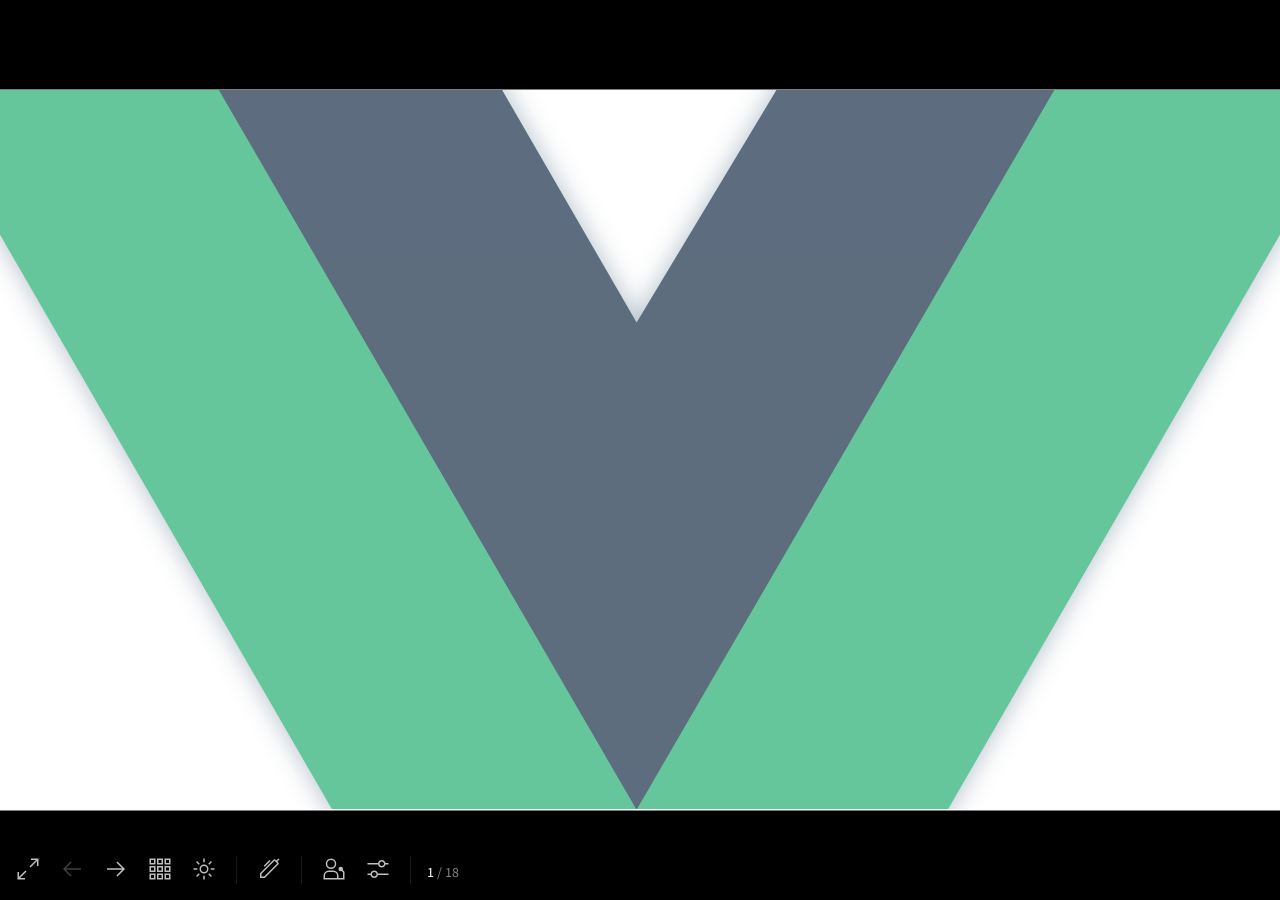
==== index.html @ e46b7c50 "add präsentation" ====
<!DOCTYPE html>
<html lang="en">
<head>
  <meta charset="UTF-8">
  <meta name="viewport" content="width=device-width, initial-scale=1.0">
  <meta name="slidev:version" content="0.49.29">
<link rel="icon" href="https://cdn.jsdelivr.net/gh/slidevjs/slidev/assets/favicon.png">
<title>Slidev</title>
<link rel="icon" type="image/png" href="/favicon.png">
  <link rel="preconnect" href="https://fonts.googleapis.com">
  <link rel="preconnect" href="https://fonts.gstatic.com" crossorigin>
  <link
    href="https://fonts.googleapis.com/css2?family=Source+Sans+Pro:ital,wght@0,200;0,400;0,600;1,400;1,600&display=swap"
    rel="stylesheet">
<link rel="stylesheet" href="https://fonts.googleapis.com/css2?family=Source+Sans+Pro:wght@200;400;600&family=IBM+Plex+Serif:wght@200;400;600&family=IBM+Plex+Mono:wght@200;400;600&display=swap" type="text/css">
  <script type="module" crossorigin src="/assets/index-B4G7HDnw.js"></script>
  <link rel="modulepreload" crossorigin href="/assets/modules/vue-hAQxPKLI.js">
  <link rel="modulepreload" crossorigin href="/assets/modules/shiki-iM7f4_U5.js">
  <link rel="stylesheet" crossorigin href="/assets/modules/shiki-BPvBenZD.css">
  <link rel="stylesheet" crossorigin href="/assets/index-BxXjXVzx.css">
</head>
<body>
  <div id="app"></div>
  <div id="mermaid-rendering-container"></div>
  

</body>
</html>
---- assets/modules/shiki-BPvBenZD.css ----
.resize-observer[data-v-b329ee4c]{position:absolute;top:0;left:0;z-index:-1;width:100%;height:100%;border:none;background-color:transparent;pointer-events:none;display:block;overflow:hidden;opacity:0}.resize-observer[data-v-b329ee4c] object{display:block;position:absolute;top:0;left:0;height:100%;width:100%;overflow:hidden;pointer-events:none;z-index:-1}.v-popper__popper{z-index:10000;top:0;left:0;outline:none}.v-popper__popper.v-popper__popper--hidden{visibility:hidden;opacity:0;transition:opacity .15s,visibility .15s;pointer-events:none}.v-popper__popper.v-popper__popper--shown{visibility:visible;opacity:1;transition:opacity .15s}.v-popper__popper.v-popper__popper--skip-transition,.v-popper__popper.v-popper__popper--skip-transition>.v-popper__wrapper{transition:none!important}.v-popper__backdrop{position:absolute;top:0;left:0;width:100%;height:100%;display:none}.v-popper__inner{position:relative;box-sizing:border-box;overflow-y:auto}.v-popper__inner>div{position:relative;z-index:1;max-width:inherit;max-height:inherit}.v-popper__arrow-container{position:absolute;width:10px;height:10px}.v-popper__popper--arrow-overflow .v-popper__arrow-container,.v-popper__popper--no-positioning .v-popper__arrow-container{display:none}.v-popper__arrow-inner,.v-popper__arrow-outer{border-style:solid;position:absolute;top:0;left:0;width:0;height:0}.v-popper__arrow-inner{visibility:hidden;border-width:7px}.v-popper__arrow-outer{border-width:6px}.v-popper__popper[data-popper-placement^=top] .v-popper__arrow-inner,.v-popper__popper[data-popper-placement^=bottom] .v-popper__arrow-inner{left:-2px}.v-popper__popper[data-popper-placement^=top] .v-popper__arrow-outer,.v-popper__popper[data-popper-placement^=bottom] .v-popper__arrow-outer{left:-1px}.v-popper__popper[data-popper-placement^=top] .v-popper__arrow-inner,.v-popper__popper[data-popper-placement^=top] .v-popper__arrow-outer{border-bottom-width:0;border-left-color:transparent!important;border-right-color:transparent!important;border-bottom-color:transparent!important}.v-popper__popper[data-popper-placement^=top] .v-popper__arrow-inner{top:-2px}.v-popper__popper[data-popper-placement^=bottom] .v-popper__arrow-container{top:0}.v-popper__popper[data-popper-placement^=bottom] .v-popper__arrow-inner,.v-popper__popper[data-popper-placement^=bottom] .v-popper__arrow-outer{border-top-width:0;border-left-color:transparent!important;border-right-color:transparent!important;border-top-color:transparent!important}.v-popper__popper[data-popper-placement^=bottom] .v-popper__arrow-inner{top:-4px}.v-popper__popper[data-popper-placement^=bottom] .v-popper__arrow-outer{top:-6px}.v-popper__popper[data-popper-placement^=left] .v-popper__arrow-inner,.v-popper__popper[data-popper-placement^=right] .v-popper__arrow-inner{top:-2px}.v-popper__popper[data-popper-placement^=left] .v-popper__arrow-outer,.v-popper__popper[data-popper-placement^=right] .v-popper__arrow-outer{top:-1px}.v-popper__popper[data-popper-placement^=right] .v-popper__arrow-inner,.v-popper__popper[data-popper-placement^=right] .v-popper__arrow-outer{border-left-width:0;border-left-color:transparent!important;border-top-color:transparent!important;border-bottom-color:transparent!important}.v-popper__popper[data-popper-placement^=right] .v-popper__arrow-inner{left:-4px}.v-popper__popper[data-popper-placement^=right] .v-popper__arrow-outer{left:-6px}.v-popper__popper[data-popper-placement^=left] .v-popper__arrow-container{right:-10px}.v-popper__popper[data-popper-placement^=left] .v-popper__arrow-inner,.v-popper__popper[data-popper-placement^=left] .v-popper__arrow-outer{border-right-width:0;border-top-color:transparent!important;border-right-color:transparent!important;border-bottom-color:transparent!important}.v-popper__popper[data-popper-placement^=left] .v-popper__arrow-inner{left:-2px}.v-popper--theme-tooltip .v-popper__inner{background:#000c;color:#fff;border-radius:6px;padding:7px 12px 6px}.v-popper--theme-tooltip .v-popper__arrow-outer{border-color:#000c}.v-popper--theme-dropdown .v-popper__inner{background:#fff;color:#000;border-radius:6px;border:1px solid #ddd;box-shadow:0 6px 30px #0000001a}.v-popper--theme-dropdown .v-popper__arrow-inner{visibility:visible;border-color:#fff}.v-popper--theme-dropdown .v-popper__arrow-outer{border-color:#ddd}:root{--twoslash-border-color: #8888;--twoslash-underline-color: currentColor;--twoslash-highlighted-border: #c37d0d50;--twoslash-highlighted-bg: #c37d0d20;--twoslash-popup-bg: #f8f8f8;--twoslash-popup-color: inherit;--twoslash-popup-shadow: rgba(0, 0, 0, .08) 0px 1px 4px;--twoslash-docs-color: #888;--twoslash-docs-font: sans-serif;--twoslash-code-font: inherit;--twoslash-code-font-size: 1em;--twoslash-matched-color: inherit;--twoslash-unmatched-color: #888;--twoslash-cursor-color: #8888;--twoslash-error-color: #d45656;--twoslash-error-bg: #d4565620;--twoslash-warn-color: #c37d0d;--twoslash-warn-bg: #c37d0d20;--twoslash-tag-color: #3772cf;--twoslash-tag-bg: #3772cf20;--twoslash-tag-warn-color: var(--twoslash-warn-color);--twoslash-tag-warn-bg: var(--twoslash-warn-bg);--twoslash-tag-annotate-color: #1ba673;--twoslash-tag-annotate-bg: #1ba67320}@media (prefers-reduced-motion: reduce){.twoslash *{transition:none!important}}.twoslash:hover .twoslash-hover{border-color:var(--twoslash-underline-color)}.twoslash .twoslash-hover{border-bottom:1px dotted transparent;transition-timing-function:ease;transition:border-color .3s;position:relative}.twoslash .twoslash-popup-container{position:absolute;opacity:0;display:inline-flex;flex-direction:column;transform:translateY(1.1em);background:var(--twoslash-popup-bg);color:var(--twoslash-popup-color);border:1px solid var(--twoslash-border-color);transition:opacity .3s;border-radius:4px;pointer-events:none;z-index:10;-webkit-user-select:none;user-select:none;text-align:left;box-shadow:var(--twoslash-popup-shadow)}.twoslash .twoslash-query-presisted .twoslash-popup-container{z-index:9;transform:translateY(1.5em)}.twoslash .twoslash-hover:hover .twoslash-popup-container,.twoslash .twoslash-error-hover:hover .twoslash-popup-container,.twoslash .twoslash-query-presisted .twoslash-popup-container,.twoslash .twoslash-query-line .twoslash-popup-container{opacity:1;pointer-events:auto}.twoslash .twoslash-popup-container:hover{-webkit-user-select:auto;user-select:auto}.twoslash .twoslash-popup-arrow{position:absolute;top:-4px;left:1em;border-top:1px solid var(--twoslash-border-color);border-right:1px solid var(--twoslash-border-color);background:var(--twoslash-popup-bg);transform:rotate(-45deg);width:6px;height:6px;pointer-events:none}.twoslash .twoslash-popup-code,.twoslash .twoslash-popup-error,.twoslash .twoslash-popup-docs{padding:6px 8px!important}.twoslash .twoslash-popup-code{font-family:var(--twoslash-code-font);font-size:var(--twoslash-code-font-size)}.twoslash .twoslash-popup-docs{color:var(--twoslash-docs-color);font-family:var(--twoslash-docs-font);font-size:.8em;border-top:1px solid var(--twoslash-border-color)}.twoslash .twoslash-popup-error{color:var(--twoslash-error-color);background-color:var(--twoslash-error-bg);font-family:var(--twoslash-docs-font);font-size:.8em}.twoslash .twoslash-popup-docs-tags{display:flex;flex-direction:column;font-family:var(--twoslash-docs-font)}.twoslash .twoslash-popup-docs-tags,.twoslash .twoslash-popup-docs-tag-name{margin-right:.5em}.twoslash .twoslash-popup-docs-tag-name{font-family:var(--twoslash-code-font)}.twoslash .twoslash-query-line .twoslash-popup-container{position:relative;margin-bottom:1.4em;transform:translateY(.6em)}.twoslash .twoslash-error-line{position:relative;background-color:var(--twoslash-error-bg);border-left:3px solid var(--twoslash-error-color);color:var(--twoslash-error-color);padding:6px 12px;margin:.2em 0;min-width:100%;width:max-content}.twoslash .twoslash-error-line.twoslash-error-level-warning{background-color:var(--twoslash-warn-bg);border-left:3px solid var(--twoslash-warn-color);color:var(--twoslash-warn-color)}.twoslash .twoslash-error{background:url("data:image/svg+xml,%3Csvg%20xmlns%3D'http%3A%2F%2Fwww.w3.org%2F2000%2Fsvg'%20viewBox%3D'0%200%206%203'%20enable-background%3D'new%200%200%206%203'%20height%3D'3'%20width%3D'6'%3E%3Cg%20fill%3D'%23c94824'%3E%3Cpolygon%20points%3D'5.5%2C0%202.5%2C3%201.1%2C3%204.1%2C0'%2F%3E%3Cpolygon%20points%3D'4%2C0%206%2C2%206%2C0.6%205.4%2C0'%2F%3E%3Cpolygon%20points%3D'0%2C2%201%2C3%202.4%2C3%200%2C0.6'%2F%3E%3C%2Fg%3E%3C%2Fsvg%3E") repeat-x bottom left;padding-bottom:2px}.twoslash .twoslash-error.twoslash-error-level-warning{background:url("data:image/svg+xml,%3Csvg%20xmlns%3D'http%3A%2F%2Fwww.w3.org%2F2000%2Fsvg'%20viewBox%3D'0%200%206%203'%20enable-background%3D'new%200%200%206%203'%20height%3D'3'%20width%3D'6'%3E%3Cg%20fill%3D'%23c37d0d'%3E%3Cpolygon%20points%3D'5.5%2C0%202.5%2C3%201.1%2C3%204.1%2C0'%2F%3E%3Cpolygon%20points%3D'4%2C0%206%2C2%206%2C0.6%205.4%2C0'%2F%3E%3Cpolygon%20points%3D'0%2C2%201%2C3%202.4%2C3%200%2C0.6'%2F%3E%3C%2Fg%3E%3C%2Fsvg%3E") repeat-x bottom left;padding-bottom:2px}.twoslash .twoslash-completion-cursor{position:relative}.twoslash .twoslash-completion-cursor .twoslash-completion-list{-webkit-user-select:none;user-select:none;position:absolute;top:0;left:0;transform:translateY(1.2em);margin:3px 0 0 -1px;display:inline-block;z-index:8;box-shadow:var(--twoslash-popup-shadow);background:var(--twoslash-popup-bg);border:1px solid var(--twoslash-border-color)}.twoslash-completion-list{width:240px;font-size:.8rem;padding:4px;display:flex;flex-direction:column;gap:4px}.twoslash-completion-list:hover{-webkit-user-select:auto;user-select:auto}.twoslash-completion-list:before{background-color:var(--twoslash-cursor-color);width:2px;position:absolute;top:-1.6em;height:1.4em;left:-1px;content:" "}.twoslash-completion-list li{overflow:hidden;display:flex;align-items:center;gap:.25em;line-height:1em}.twoslash-completion-list li span.twoslash-completions-unmatched{color:var(--twoslash-unmatched-color)}.twoslash-completion-list .deprecated{text-decoration:line-through;opacity:.5}.twoslash-completion-list li span.twoslash-completions-matched{color:var(--twoslash-matched-color)}.twoslash-highlighted{background-color:var(--twoslash-highlighted-bg);border:1px solid var(--twoslash-highlighted-border);padding:1px 2px;margin:-1px -3px;border-radius:4px}.twoslash-completion-list .twoslash-completions-icon{color:var(--twoslash-unmatched-color);width:1em;flex:none}.twoslash .twoslash-tag-line{position:relative;background-color:var(--twoslash-tag-bg);border-left:3px solid var(--twoslash-tag-color);color:var(--twoslash-tag-color);padding:6px 10px;margin:.2em 0;display:flex;align-items:center;gap:.3em;min-width:100%;width:max-content}.twoslash .twoslash-tag-line .twoslash-tag-icon{width:1.1em;color:inherit}.twoslash .twoslash-tag-line.twoslash-tag-error-line{background-color:var(--twoslash-error-bg);border-left:3px solid var(--twoslash-error-color);color:var(--twoslash-error-color)}.twoslash .twoslash-tag-line.twoslash-tag-warn-line{background-color:var(--twoslash-tag-warn-bg);border-left:3px solid var(--twoslash-tag-warn-color);color:var(--twoslash-tag-warn-color)}.twoslash .twoslash-tag-line.twoslash-tag-annotate-line{background-color:var(--twoslash-tag-annotate-bg);border-left:3px solid var(--twoslash-tag-annotate-color);color:var(--twoslash-tag-annotate-color)}:root{--twoslash-popup-bg: var(--vp-c-bg, inherit);--twoslash-popup-color: var(--vp-c-text-1);--twoslash-docs-color: var(--vp-c-text-1);--twoslash-docs-font: var(--vp-font-family-base);--twoslash-code-font: var(--vp-font-family-mono);--twoslash-code-size: var(--vp-code-font-size);--twoslash-underline-color: #8888;--twoslash-border-color: var(--vp-c-border);--twoslash-cursor-color: var(--vp-c-brand);--twoslash-matched-color: var(--vp-c-brand);--twoslash-unmatched-color: var(--vp-c-text-2)}.v-popper--theme-twoslash{z-index:calc(var(--vp-z-index-local-nav) - 1)}.v-popper--theme-twoslash .v-popper__inner{background:var(--twoslash-popup-bg);color:var(--twoslash-popup-color);border-color:var(--twoslash-border-color)}.v-popper--theme-twoslash .v-popper__arrow-outer{border-color:var(--twoslash-border-color)}.v-popper--theme-twoslash .v-popper__arrow-inner{border-color:var(--twoslash-popup-bg)}.twoslash-popup-container{transform:translateY(1.5em)}.twoslash-query-presisted .twoslash-popup-container{transform:translateY(1.8em)}.twoslash .v-popper{display:inline-block}.twoslash-completion-list .twoslash-completions-icon{color:var(--twoslash-unmatched-color)!important}.twoslash-floating .twoslash-popup-code{max-width:600px;display:block;width:fit-content;min-width:100%;padding:6px 12px;line-height:var(--vp-code-line-height);font-size:var(--twoslash-code-size);transition:color .5s;white-space:pre-wrap}.twoslash-floating .twoslash-popup-docs,.twoslash-floating .twoslash-popup-error{padding:12px!important;font-family:var(--twoslash-docs-font);font-size:.9em;max-height:500px;max-width:700px;overflow-y:auto;overflow-x:hidden;text-wrap:balance}.twoslash-floating .twoslash-popup-docs p:first-child,.twoslash-floating .twoslash-popup-error p:first-child{margin-top:0}.twoslash-floating .twoslash-popup-docs p:last-child,.twoslash-floating .twoslash-popup-error p:last-child{margin-bottom:0}.twoslash-floating .twoslash-popup-docs{border-top:1px solid var(--twoslash-border-color);color:var(--twoslash-docs-color)}.twoslash-floating .twoslash-popup-error{color:var(--twoslash-error-color)}.twoslash-floating .twoslash-popup-error.twoslash-error-level-warning{color:var(--twoslash-warn-color)}.twoslash-floating .twoslash-popup-docs p,.twoslash-floating .twoslash-popup-error p{margin:6px 0;text-wrap:balance}.twoslash-floating .twoslash-popup-docs pre .twoslash-floating .twoslash-popup-error pre{background-color:var(--vp-code-block-bg);border-radius:8px;padding:12px;margin:6px -2px;overflow-x:auto}.twoslash-floating .twoslash-popup-docs-tags{display:flex;flex-direction:column;padding:8px 12px!important}.twoslash-floating .twoslash-popup-docs-tags .twoslash-popup-docs-tag-name{font-family:var(--twoslash-code-font);color:var(--twoslash-unmatched-color);margin-right:.5em}.twoslash-completion-cursor{height:1.2em;width:2px;margin-bottom:-.2em;background:var(--twoslash-cursor-color);display:inline-block;-webkit-user-select:none;user-select:none}.twoslash-floating.twoslash-completion .v-popper__arrow-container{display:none}.twoslash-floating.twoslash-completion .twoslash-completion-list{padding:6px;font-family:var(--twoslash-code-font);font-size:var(--twoslash-code-size)!important}.twoslash-floating.twoslash-completion .twoslash-completion-list li{padding:3px 0}
---- assets/index-BxXjXVzx.css ----
*,:before,:after{box-sizing:border-box;border-width:0;border-style:solid;border-color:var(--un-default-border-color, #e5e7eb)}:before,:after{--un-content: ""}html,:host{line-height:1.5;-webkit-text-size-adjust:100%;-moz-tab-size:4;tab-size:4;font-family:ui-sans-serif,system-ui,sans-serif,"Apple Color Emoji","Segoe UI Emoji",Segoe UI Symbol,"Noto Color Emoji";font-feature-settings:normal;font-variation-settings:normal;-webkit-tap-highlight-color:transparent}body{margin:0;line-height:inherit}hr{height:0;color:inherit;border-top-width:1px}abbr:where([title]){text-decoration:underline dotted}h1,h2,h3,h4,h5,h6{font-size:inherit;font-weight:inherit}a{color:inherit;text-decoration:inherit}b,strong{font-weight:bolder}code,kbd,samp,pre{font-family:ui-monospace,SFMono-Regular,Menlo,Monaco,Consolas,Liberation Mono,Courier New,monospace;font-feature-settings:normal;font-variation-settings:normal;font-size:1em}small{font-size:80%}sub,sup{font-size:75%;line-height:0;position:relative;vertical-align:baseline}sub{bottom:-.25em}sup{top:-.5em}table{text-indent:0;border-color:inherit;border-collapse:collapse}button,input,optgroup,select,textarea{font-family:inherit;font-feature-settings:inherit;font-variation-settings:inherit;font-size:100%;font-weight:inherit;line-height:inherit;color:inherit;margin:0;padding:0}button,select{text-transform:none}button,[type=button],[type=reset],[type=submit]{-webkit-appearance:button;background-color:transparent;background-image:none}:-moz-focusring{outline:auto}:-moz-ui-invalid{box-shadow:none}progress{vertical-align:baseline}::-webkit-inner-spin-button,::-webkit-outer-spin-button{height:auto}[type=search]{-webkit-appearance:textfield;outline-offset:-2px}::-webkit-search-decoration{-webkit-appearance:none}::-webkit-file-upload-button{-webkit-appearance:button;font:inherit}summary{display:list-item}blockquote,dl,dd,h1,h2,h3,h4,h5,h6,hr,figure,p,pre{margin:0}fieldset{margin:0;padding:0}legend{padding:0}ol,ul,menu{list-style:none;margin:0;padding:0}dialog{padding:0}textarea{resize:vertical}input::placeholder,textarea::placeholder{opacity:1;color:#9ca3af}button,[role=button]{cursor:pointer}:disabled{cursor:default}img,svg,video,canvas,audio,iframe,embed,object{display:block;vertical-align:middle}img,video{max-width:100%;height:auto}[hidden]{display:none}*,:before,:after{--un-rotate:0;--un-rotate-x:0;--un-rotate-y:0;--un-rotate-z:0;--un-scale-x:1;--un-scale-y:1;--un-scale-z:1;--un-skew-x:0;--un-skew-y:0;--un-translate-x:0;--un-translate-y:0;--un-translate-z:0;--un-pan-x: ;--un-pan-y: ;--un-pinch-zoom: ;--un-scroll-snap-strictness:proximity;--un-ordinal: ;--un-slashed-zero: ;--un-numeric-figure: ;--un-numeric-spacing: ;--un-numeric-fraction: ;--un-border-spacing-x:0;--un-border-spacing-y:0;--un-ring-offset-shadow:0 0 rgb(0 0 0 / 0);--un-ring-shadow:0 0 rgb(0 0 0 / 0);--un-shadow-inset: ;--un-shadow:0 0 rgb(0 0 0 / 0);--un-ring-inset: ;--un-ring-offset-width:0px;--un-ring-offset-color:#fff;--un-ring-width:0px;--un-ring-color:rgb(147 197 253 / .5);--un-blur: ;--un-brightness: ;--un-contrast: ;--un-drop-shadow: ;--un-grayscale: ;--un-hue-rotate: ;--un-invert: ;--un-saturate: ;--un-sepia: ;--un-backdrop-blur: ;--un-backdrop-brightness: ;--un-backdrop-contrast: ;--un-backdrop-grayscale: ;--un-backdrop-hue-rotate: ;--un-backdrop-invert: ;--un-backdrop-opacity: ;--un-backdrop-saturate: ;--un-backdrop-sepia: }::backdrop{--un-rotate:0;--un-rotate-x:0;--un-rotate-y:0;--un-rotate-z:0;--un-scale-x:1;--un-scale-y:1;--un-scale-z:1;--un-skew-x:0;--un-skew-y:0;--un-translate-x:0;--un-translate-y:0;--un-translate-z:0;--un-pan-x: ;--un-pan-y: ;--un-pinch-zoom: ;--un-scroll-snap-strictness:proximity;--un-ordinal: ;--un-slashed-zero: ;--un-numeric-figure: ;--un-numeric-spacing: ;--un-numeric-fraction: ;--un-border-spacing-x:0;--un-border-spacing-y:0;--un-ring-offset-shadow:0 0 rgb(0 0 0 / 0);--un-ring-shadow:0 0 rgb(0 0 0 / 0);--un-shadow-inset: ;--un-shadow:0 0 rgb(0 0 0 / 0);--un-ring-inset: ;--un-ring-offset-width:0px;--un-ring-offset-color:#fff;--un-ring-width:0px;--un-ring-color:rgb(147 197 253 / .5);--un-blur: ;--un-brightness: ;--un-contrast: ;--un-drop-shadow: ;--un-grayscale: ;--un-hue-rotate: ;--un-invert: ;--un-saturate: ;--un-sepia: ;--un-backdrop-blur: ;--un-backdrop-brightness: ;--un-backdrop-contrast: ;--un-backdrop-grayscale: ;--un-backdrop-hue-rotate: ;--un-backdrop-invert: ;--un-backdrop-opacity: ;--un-backdrop-saturate: ;--un-backdrop-sepia: }.prose :where(h1,h2,h3,h4,h5,h6):not(:where(.not-prose,.not-prose *)){color:var(--un-prose-headings);font-weight:600;line-height:1.25}.prose :where(a):not(:where(.not-prose,.not-prose *)){color:var(--un-prose-links);text-decoration:underline;font-weight:500}.prose :where(a code):not(:where(.not-prose,.not-prose *)){color:var(--un-prose-links)}.prose :where(p,ul,ol,pre):not(:where(.not-prose,.not-prose *)){margin:1em 0;line-height:1.75}.prose :where(blockquote):not(:where(.not-prose,.not-prose *)){margin:1em 0;padding-left:1em;font-style:italic;border-left:.25em solid var(--un-prose-borders)}.prose :where(h1):not(:where(.not-prose,.not-prose *)){margin:1rem 0;font-size:2.25em}.prose :where(h2):not(:where(.not-prose,.not-prose *)){margin:1.75em 0 .5em;font-size:1.75em}.prose :where(h3):not(:where(.not-prose,.not-prose *)){margin:1.5em 0 .5em;font-size:1.375em}.prose :where(h4):not(:where(.not-prose,.not-prose *)){margin:1em 0;font-size:1.125em}.prose :where(img,video):not(:where(.not-prose,.not-prose *)){max-width:100%}.prose :where(figure,picture):not(:where(.not-prose,.not-prose *)){margin:1em 0}.prose :where(figcaption):not(:where(.not-prose,.not-prose *)){color:var(--un-prose-captions);font-size:.875em}.prose :where(code):not(:where(.not-prose,.not-prose *)){color:var(--un-prose-code);font-size:.875em;font-weight:600;font-family:IBM Plex Mono,ui-monospace,SFMono-Regular,Menlo,Monaco,Consolas,Liberation Mono,Courier New,monospace}.prose :where(:not(pre)>code):not(:where(.not-prose,.not-prose *)):before,.prose :where(:not(pre)>code):not(:where(.not-prose,.not-prose *)):after{content:"`"}.prose :where(pre):not(:where(.not-prose,.not-prose *)){padding:1.25rem 1.5rem;overflow-x:auto;border-radius:.375rem}.prose :where(pre,code):not(:where(.not-prose,.not-prose *)){white-space:pre;word-spacing:normal;word-break:normal;word-wrap:normal;-moz-tab-size:4;-o-tab-size:4;tab-size:4;-webkit-hyphens:none;-moz-hyphens:none;hyphens:none;background:transparent}.prose :where(pre code):not(:where(.not-prose,.not-prose *)){font-weight:inherit}.prose :where(ol,ul):not(:where(.not-prose,.not-prose *)){padding-left:1.25em}.prose :where(ol):not(:where(.not-prose,.not-prose *)){list-style-type:decimal}.prose :where(ol[type=A]):not(:where(.not-prose,.not-prose *)){list-style-type:upper-alpha}.prose :where(ol[type=a]):not(:where(.not-prose,.not-prose *)){list-style-type:lower-alpha}.prose :where(ol[type=A s]):not(:where(.not-prose,.not-prose *)){list-style-type:upper-alpha}.prose :where(ol[type=a s]):not(:where(.not-prose,.not-prose *)){list-style-type:lower-alpha}.prose :where(ol[type=I]):not(:where(.not-prose,.not-prose *)){list-style-type:upper-roman}.prose :where(ol[type=i]):not(:where(.not-prose,.not-prose *)){list-style-type:lower-roman}.prose :where(ol[type=I s]):not(:where(.not-prose,.not-prose *)){list-style-type:upper-roman}.prose :where(ol[type=i s]):not(:where(.not-prose,.not-prose *)){list-style-type:lower-roman}.prose :where(ol[type="1"]):not(:where(.not-prose,.not-prose *)){list-style-type:decimal}.prose :where(ul):not(:where(.not-prose,.not-prose *)){list-style-type:disc}.prose :where(ol>li):not(:where(.not-prose,.not-prose *))::marker,.prose :where(ul>li):not(:where(.not-prose,.not-prose *))::marker,.prose :where(summary):not(:where(.not-prose,.not-prose *))::marker{color:var(--un-prose-lists)}.prose :where(hr):not(:where(.not-prose,.not-prose *)){margin:2em 0;border:1px solid var(--un-prose-hr)}.prose :where(table):not(:where(.not-prose,.not-prose *)){display:block;margin:1em 0;border-collapse:collapse;overflow-x:auto}.prose :where(tr):not(:where(.not-prose,.not-prose *)):nth-child(2n){background:var(--un-prose-bg-soft)}.prose :where(td,th):not(:where(.not-prose,.not-prose *)){border:1px solid var(--un-prose-borders);padding:.625em 1em}.prose :where(abbr):not(:where(.not-prose,.not-prose *)){cursor:help}.prose :where(kbd):not(:where(.not-prose,.not-prose *)){color:var(--un-prose-code);border:1px solid;padding:.25rem .5rem;font-size:.875em;border-radius:.25rem}.prose :where(details):not(:where(.not-prose,.not-prose *)){margin:1em 0;padding:1.25rem 1.5rem;background:var(--un-prose-bg-soft)}.prose :where(summary):not(:where(.not-prose,.not-prose *)){cursor:pointer;font-weight:600}.prose{color:var(--un-prose-body);max-width:65ch}.container{width:100%}.border-main,.dark .dark\:border-main,.dark [border~="dark:main"],.dark [dark\:border~=main],[border-main=""],[border~=main]{border-color:#9ca3af33}.border-primary,.hover\:border-primary:hover{border-color:var(--slidev-theme-primary)}.bg-active{background-color:#9ca3af1a}.bg-main,[bg-main=""]{--un-bg-opacity:1;background-color:rgb(255 255 255 / var(--un-bg-opacity))}.dark .bg-main,.dark [bg-main=""]{--un-bg-opacity:1;background-color:rgb(18 18 18 / var(--un-bg-opacity))}.bg-primary,[bg-primary=""]{background-color:var(--slidev-theme-primary)}.hover\:bg-active:hover{background-color:#9ca3af1a}.dark .text-main,.dark [text-main=""]{--un-text-opacity:1;color:rgb(221 221 221 / var(--un-text-opacity))}.text-main,[text-main=""]{--un-text-opacity:1;color:rgb(24 24 24 / var(--un-text-opacity))}.text-primary,[text-primary=""]{color:var(--slidev-theme-primary)}@media (min-width: 640px){.container{max-width:640px}}@media (min-width: 768px){.container{max-width:768px}}@media (min-width: 1024px){.container{max-width:1024px}}@media (min-width: 1280px){.container{max-width:1280px}}@media (min-width: 1536px){.container{max-width:1536px}}:root{--slidev-code-background: #f5f5f5;--slidev-code-foreground: #1b1b1b;--slidev-code-font-family: "IBM Plex Mono",ui-monospace,SFMono-Regular,Menlo,Monaco,Consolas,"Liberation Mono","Courier New",monospace;--slidev-code-padding: 8px;--slidev-code-font-size: 12px;--slidev-code-line-height: 18px;--slidev-code-radius: 4px;--slidev-code-margin: 4px 0;--slidev-theme-primary: #3ab9d5;--slidev-transition-duration: .5s;--slidev-slide-container-background: black;--slidev-controls-foreground: white}html.dark{--slidev-code-background: #1b1b1b;--slidev-code-foreground: #eee}html,body,#app,#page-root{padding:0;margin:0;width:100%;height:100vh;height:calc(var(--vh, 1vh) * 100);overflow:hidden;font-family:Source Sans Pro,ui-sans-serif,system-ui,-apple-system,BlinkMacSystemFont,Segoe UI,Roboto,Helvetica Neue,Arial,Noto Sans,sans-serif,"Apple Color Emoji","Segoe UI Emoji",Segoe UI Symbol,"Noto Color Emoji"}html{background:transparent}.slidev-icon-btn{aspect-ratio:1;display:inline-block;-webkit-user-select:none;user-select:none;outline:none;cursor:pointer;border-radius:.25rem;padding:.25rem;vertical-align:middle;opacity:.75;transition-property:color,background-color,border-color,text-decoration-color,fill,stroke,opacity,box-shadow,transform,filter,backdrop-filter;transition-duration:.15s;transition-duration:.2s;transition-timing-function:cubic-bezier(.4,0,.2,1)}@media (min-width: 768px){.slidev-icon-btn{padding:.5rem}}.slidev-icon-btn:hover{--un-bg-opacity:1;background-color:rgb(156 163 175 / var(--un-bg-opacity));--un-bg-opacity:.1;opacity:1}.slidev-icon-btn.shallow{opacity:.3}.slidev-icon-btn.active{opacity:1}.slidev-icon-btn.disabled{opacity:.25;pointer-events:none}.slidev-vclick-target{transition-property:opacity;transition-timing-function:cubic-bezier(.4,0,.2,1);transition-duration:.15s;transition-duration:.1s}.slidev-vclick-hidden{opacity:0!important;pointer-events:none!important;-webkit-user-select:none!important;user-select:none!important}.slidev-vclick-display-none{display:none!important}.slidev-vclick-fade{opacity:.5}.slidev-icon{display:inline-block;vertical-align:sub;line-height:1em}.slidev-page{position:relative;top:0;left:0;right:0;width:100%}.slidev-note-with-clicks .slidev-note-fade{color:#888888ab}.slidev-note-click-mark{-webkit-user-select:none;user-select:none;font-size:.7em;display:inline-flex;align-items:center;border-width:1px;border-color:transparent;border-radius:.25rem;background-color:#a78bfa1a;padding-left:.25rem;padding-right:.25rem;--un-text-opacity:1;color:rgb(167 139 250 / var(--un-text-opacity));font-family:IBM Plex Mono,ui-monospace,SFMono-Regular,Menlo,Monaco,Consolas,Liberation Mono,Courier New,monospace}.slidev-note-click-mark.slidev-note-click-mark-active{border-width:1px;--un-border-opacity:1;border-color:rgb(167 139 250 / var(--un-border-opacity))}.slidev-note-click-mark.slidev-note-click-mark-past{filter:saturate(0);opacity:.5}.slidev-note-click-mark.slidev-note-click-mark-future{opacity:.5}.slidev-note-click-mark:before{content:"";display:inline-block;--un-icon: url("data:image/svg+xml;utf8,%3Csvg viewBox='0 0 32 32' width='1.2em' height='1.2em' xmlns='http://www.w3.org/2000/svg' %3E%3Cpath fill='currentColor' d='M23 28a1 1 0 0 1-.71-.29l-6.13-6.14l-3.33 5a1 1 0 0 1-1 .44a1 1 0 0 1-.81-.7l-6-20A1 1 0 0 1 6.29 5l20 6a1 1 0 0 1 .7.81a1 1 0 0 1-.44 1l-5 3.33l6.14 6.13a1 1 0 0 1 0 1.42l-4 4A1 1 0 0 1 23 28m0-2.41L25.59 23l-7.16-7.15l5.25-3.5L7.49 7.49l4.86 16.19l3.5-5.25Z'/%3E%3C/svg%3E");-webkit-mask:var(--un-icon) no-repeat;mask:var(--un-icon) no-repeat;-webkit-mask-size:100% 100%;mask-size:100% 100%;background-color:currentColor;color:inherit;width:1.2em;height:1.2em;opacity:.8}.slidev-note-click-mark:after{content:attr(data-clicks);display:inline-block;transform:translateY(.1em)}.rough-annotation{transform:scale(calc(1 / var(--slidev-slide-scale)))}#twoslash-container{position:fixed}#twoslash-container .v-popper__wrapper{transform:scale(calc(1 * var(--slidev-slide-scale)));transform-origin:30px top}html.dark:root{color-scheme:dark}html.dark .shiki{color:var(--shiki-dark, inherit);--twoslash-popup-bg: var(--shiki-dark-bg, inherit)}html.dark .shiki span{color:var(--shiki-dark)}html:not(.dark) .shiki{color:var(--shiki-light, inherit);--twoslash-popup-bg: var(--shiki-light-bg, inherit)}html:not(.dark) .shiki span{color:var(--shiki-light)}.twoslash-meta-line.twoslash-popover-line{margin-top:-10px}.slidev-code-wrapper{margin:var(--slidev-code-margin)!important;scroll-padding:var(--slidev-code-padding)}.slidev-code-wrapper:-webkit-scrollbar{width:0px}.slidev-code{font-family:var(--slidev-code-font-family)!important;padding:var(--slidev-code-padding)!important;font-size:var(--slidev-code-font-size)!important;line-height:var(--slidev-code-line-height)!important;border-radius:var(--slidev-code-radius)!important;background:var(--slidev-code-background);overflow:auto}.slidev-code .slidev-code-dishonored{opacity:.3;pointer-events:none}.slidev-code-line-numbers .slidev-code code{counter-reset:step;counter-increment:step calc(var(--start, 1) - 1)}.slidev-code-line-numbers .slidev-code code .line:before{content:counter(step);counter-increment:step;display:inline-block;text-align:right;margin-right:1.5rem;width:1rem;--un-text-opacity:1;color:rgb(156 163 175 / var(--un-text-opacity))}.dark .slidev-code-line-numbers .slidev-code code .line:before{--un-text-opacity:1;color:rgb(75 85 99 / var(--un-text-opacity))}.slidev-layout :not(pre)>code{font-size:.9em;background:var(--slidev-code-background);border-radius:var(--slidev-code-radius);padding:.125rem .375rem;font-weight:300}.slidev-layout :not(pre)>code:before{margin-right:-.08em}.katex,.katex :after,.katex :before{border-color:currentColor}.slidev-katex-wrapper .mord.dishonored{opacity:.3}.slide-left-enter-active,.slide-left-leave-active,.slide-right-enter-active,.slide-right-leave-active,.slide-up-enter-active,.slide-up-leave-active,.slide-down-enter-active,.slide-down-leave-active{transition:all var(--slidev-transition-duration) ease}.slide-left-enter-from,.slide-right-leave-to{transform:translate(100%)}.slide-left-leave-to,.slide-right-enter-from{transform:translate(-100%)}.slide-up-enter-from,.slide-down-leave-to{transform:translateY(100%)}.slide-up-leave-to,.slide-down-enter-from{transform:translateY(-100%)}.fade-enter-active,.fade-leave-active{transition:opacity var(--slidev-transition-duration) ease}.fade-enter-from,.fade-leave-to{opacity:0}.fade-out-leave-active{transition:opacity calc(var(--slidev-transition-duration) * .6) ease-out}.fade-out-enter-active{transition:opacity calc(var(--slidev-transition-duration) * .8) ease-in;transition-delay:calc(var(--slidev-transition-duration) * .6)}.fade-out-enter-from,.fade-out-leave-to{opacity:0}.slidev-layout{height:100%;padding:2.5rem 3.5rem;font-size:1.1rem}.slidev-layout pre,.slidev-layout code{-webkit-user-select:text;user-select:text}.slidev-layout h1{margin-bottom:1rem;margin-left:-.05em;font-size:2.25rem;line-height:2.5rem}.slidev-layout h2{margin-bottom:.75rem;font-size:1.875rem;line-height:2.25rem}.slidev-layout h3{margin-bottom:.5rem;font-size:1.5rem;line-height:2rem;font-weight:700}.slidev-layout p{margin-top:1rem;margin-bottom:1rem;line-height:1.5rem}.slidev-layout ul{list-style:square}.slidev-layout ol{list-style:decimal}.slidev-layout li{margin-left:1.1em;padding-left:.2em;line-height:1.8em}.slidev-layout blockquote{border-left-width:1px;border-color:var(--slidev-theme-primary);border-radius:.25rem;background-color:var(--prism-background);padding:.25rem .5rem;font-size:.875rem;line-height:1.25rem;color:var(--prism-foreground)}.slidev-layout blockquote>*{margin-top:0;margin-bottom:0}.slidev-layout table{width:100%}.slidev-layout tr{border-bottom-width:1px;--un-border-opacity:1;border-color:rgb(156 163 175 / var(--un-border-opacity));--un-border-opacity:.2}.slidev-layout th{text-align:left;font-weight:400}.slidev-layout a{border-bottom-width:1px;border-color:currentColor;border-style:dashed}.slidev-layout a:hover{border-style:solid;color:var(--slidev-theme-primary)}.slidev-layout td,.slidev-layout th{padding:.75rem .5rem}.slidev-layout b,.slidev-layout strong{font-weight:600}.slidev-layout kbd{border-width:1px;border-bottom-width:2px;--un-border-opacity:1;border-color:rgb(156 163 175 / var(--un-border-opacity));--un-border-opacity:.2;border-radius:.25rem;--un-bg-opacity:1;background-color:rgb(156 163 175 / var(--un-bg-opacity));--un-bg-opacity:.05;padding:.125rem .25rem;font-size:.75rem;line-height:1rem;font-family:IBM Plex Mono,ui-monospace,SFMono-Regular,Menlo,Monaco,Consolas,Liberation Mono,Courier New,monospace}:root{--slidev-theme-primary: #41B883}html:not(.dark) #slide-content{@apply text-vblue;}.dark #slide-content{@apply bg-vblue;}.slidev-layout.cover h1,.slidev-layout.intro h1{font-size:3.75rem;line-height:1;line-height:5rem}.slidev-layout.cover h1+p,.slidev-layout.intro h1+p{margin-top:-.5rem;margin-bottom:1rem;font-weight:200;opacity:.5}.slidev-layout.cover p+h2,.slidev-layout.cover ul+h2,.slidev-layout.cover table+h2,.slidev-layout.intro p+h2,.slidev-layout.intro ul+h2,.slidev-layout.intro table+h2{margin-top:2.5rem}.slidev-layout.cover h3,.slidev-layout.intro h3{margin-left:-.05em;padding-top:.5rem;font-size:.875rem;line-height:1.25rem;font-weight:500;letter-spacing:.1em;text-transform:uppercase}.slidev-layout.cover h3:not(.opacity-100),.slidev-layout.intro h3:not(.opacity-100){opacity:.4}.slidev-layout.default{background-image:url("data:image/svg+xml,%3c?xml%20version='1.0'%20encoding='UTF-8'?%3e%3csvg%20width='980px'%20height='551px'%20viewBox='0%200%20980%20551'%20version='1.1'%20xmlns='http://www.w3.org/2000/svg'%20xmlns:xlink='http://www.w3.org/1999/xlink'%3e%3ctitle%3eDefault%3c/title%3e%3cdefs%3e%3cfilter%20x='-2.2%25'%20y='-21.7%25'%20width='104.4%25'%20height='143.4%25'%20filterUnits='objectBoundingBox'%20id='filter-1'%3e%3cfeOffset%20dx='0'%20dy='2'%20in='SourceAlpha'%20result='shadowOffsetOuter1'%3e%3c/feOffset%3e%3cfeGaussianBlur%20stdDeviation='5'%20in='shadowOffsetOuter1'%20result='shadowBlurOuter1'%3e%3c/feGaussianBlur%3e%3cfeColorMatrix%20values='0%200%200%200%200.203921569%200%200%200%200%200.28627451%200%200%200%200%200.368627451%200%200%200%200.75%200'%20type='matrix'%20in='shadowBlurOuter1'%20result='shadowMatrixOuter1'%3e%3c/feColorMatrix%3e%3cfeMerge%3e%3cfeMergeNode%20in='shadowMatrixOuter1'%3e%3c/feMergeNode%3e%3cfeMergeNode%20in='SourceGraphic'%3e%3c/feMergeNode%3e%3c/feMerge%3e%3c/filter%3e%3c/defs%3e%3cg%20id='Default'%20stroke='none'%20stroke-width='1'%20fill='none'%20fill-rule='evenodd'%3e%3cg%20id='Bottom-Lines'%20filter='url(%23filter-1)'%20transform='translate(-50.687746,%20539.157340)'%3e%3crect%20id='Rectangle'%20fill='%2341B883'%20x='14.8835175'%20y='0.49653278'%20width='1032'%20height='99'%3e%3c/rect%3e%3crect%20id='Rectangle'%20fill='%2334495E'%20x='0.133501729'%20y='6.12434689'%20width='1032'%20height='99'%3e%3c/rect%3e%3c/g%3e%3cg%20id='Top-Right-Vues'%20transform='translate(901.360567,%20-22.868745)'%20fill-rule='nonzero'%20stroke='%23FFFFFF'%20stroke-linejoin='round'%20stroke-width='2'%3e%3cg%20id='Group'%20transform='translate(42.659454,%2032.756006)'%3e%3cg%20id='Vue-Logo-rounded'%20transform='translate(27.500000,%2024.000000)%20rotate(21.000000)%20translate(-27.500000,%20-24.000000)%20'%3e%3cg%20id='vue-logo'%20transform='translate(0.995475,%201.000000)'%3e%3cpath%20d='M20.9614545,-1%20L26.5043367,8.62013792%20L32.0474023,-1%20L54.7393536,-1%20L26.5045249,48.0030335%20L-1.73030383,-1%20L20.9614545,-1%20Z'%20id='Path'%20fill='%2341B883'%3e%3c/path%3e%3cpath%20d='M20.9304082,-1%20L26.3957066,8.46673578%20L32.0776444,-1%20L44.0425478,-1%20L26.3791115,29.4952489%20L8.7177346,-1%20L20.9304082,-1%20Z'%20id='Path'%20fill='%2334495E'%3e%3c/path%3e%3c/g%3e%3c/g%3e%3c/g%3e%3cg%20id='Group'%20transform='translate(32.000000,%2010.000000)'%3e%3cg%20id='Vue-Logo-rounded'%20transform='translate(27.500000,%2024.000000)%20rotate(26.000000)%20translate(-27.500000,%20-24.000000)%20'%3e%3cg%20id='vue-logo'%20transform='translate(0.995475,%201.000000)'%3e%3cpath%20d='M20.9614545,-1%20L26.5043367,8.62013792%20L32.0474023,-1%20L54.7393536,-1%20L26.5045249,48.0030335%20L-1.73030383,-1%20L20.9614545,-1%20Z'%20id='Path'%20fill='%2341B883'%3e%3c/path%3e%3cpath%20d='M20.9304082,-1%20L26.3957066,8.46673578%20L32.0776444,-1%20L44.0425478,-1%20L26.3791115,29.4952489%20L8.7177346,-1%20L20.9304082,-1%20Z'%20id='Path'%20fill='%2334495E'%3e%3c/path%3e%3c/g%3e%3c/g%3e%3c/g%3e%3cg%20id='Group'%20transform='translate(8.000000,%2011.000000)'%3e%3cg%20id='Vue-Logo-rounded'%20transform='translate(27.000000,%2024.000000)%20rotate(-22.000000)%20translate(-27.000000,%20-24.000000)%20'%3e%3cg%20id='vue-logo'%20transform='translate(0.977376,%201.000000)'%3e%3cpath%20d='M20.5961269,-1%20L26.02244,8.59222651%20L31.4489326,-1%20L53.7598823,-1%20L26.0226244,48.0309449%20L-1.71463348,-1%20L20.5961269,-1%20Z'%20id='Path'%20fill='%2341B883'%3e%3c/path%3e%3cpath%20d='M20.5656375,-1%20L25.9161674,8.43956769%20L31.4787874,-1%20L43.2575434,-1%20L25.8994901,29.5229801%20L8.54346062,-1%20L20.5656375,-1%20Z'%20id='Path'%20fill='%2334495E'%3e%3c/path%3e%3c/g%3e%3c/g%3e%3c/g%3e%3c/g%3e%3c/g%3e%3c/svg%3e");background-repeat:no-repeat;background-size:cover;background-position:center center}.slidev-layout ul{list-style-type:disc}.slidev-layout ul ::marker{@apply text-vgreen;}:root{--twoslash-popup-bg: var(--slidev-code-background);--twoslash-popup-color: var(--slidev-code-foreground);--twoslash-docs-color: inherit;--twoslash-docs-font: inherit;--twoslash-code-font: "IBM Plex Mono",ui-monospace,SFMono-Regular,Menlo,Monaco,Consolas,"Liberation Mono","Courier New",monospace;--twoslash-underline-color: #8888;--twoslash-border-color: #8888;--twoslash-cursor-color: var(--slidev-theme-primary);--twoslash-matched-color: var(--slidev-theme-primary)}.twoslash-popup-container{font-size:13px}.twoslash-popup-container .twoslash-popup-code{font-size:.85em}.twoslash-floating .twoslash-popup-docs-tags .twoslash-popup-docs-tag-name{color:inherit;opacity:.5}.shiki-magic-move-container{position:relative;white-space:pre}.shiki-magic-move-line-number{opacity:.3;-webkit-user-select:none;user-select:none}.shiki-magic-move-item{display:inline-block;transition:color var(--smm-duration, .5s) var(--smm-easing, "ease")}.shiki-magic-move-move,.shiki-magic-move-enter-active,.shiki-magic-move-leave-active{transition:all var(--smm-duration, .5s) var(--smm-easing, "ease")}.shiki-magic-move-container-resize,.shiki-magic-move-container-restyle{transition:all var(--smm-duration, .5s) var(--smm-easing, "ease");transition-delay:calc(var(--smm-duration, .5s) * var(--smm-delay-container, 1))}.shiki-magic-move-move{transition-delay:calc(calc(var(--smm-duration, .5s) * var(--smm-delay-move, 1)) + var(--smm-stagger, 0));z-index:1}.shiki-magic-move-enter-active{transition-delay:calc(calc(var(--smm-duration, .5s) * var(--smm-delay-enter, 1)) + var(--smm-stagger, 0));z-index:1}.shiki-magic-move-leave-active{transition-delay:calc(calc(var(--smm-duration, .5s) * var(--smm-delay-leave, 1)) + var(--smm-stagger, 0))}.shiki-magic-move-enter-from,.shiki-magic-move-leave-to{opacity:0}br.shiki-magic-move-leave-active{display:none}.i-svg-spinners-90-ring-with-bg{--un-icon:url("data:image/svg+xml;utf8,%3Csvg viewBox='0 0 24 24' width='1em' height='1em' xmlns='http://www.w3.org/2000/svg' %3E%3Cpath fill='currentColor' d='M12,1A11,11,0,1,0,23,12,11,11,0,0,0,12,1Zm0,19a8,8,0,1,1,8-8A8,8,0,0,1,12,20Z' opacity='.25'/%3E%3Cpath fill='currentColor' d='M10.14,1.16a11,11,0,0,0-9,8.92A1.59,1.59,0,0,0,2.46,12,1.52,1.52,0,0,0,4.11,10.7a8,8,0,0,1,6.66-6.61A1.42,1.42,0,0,0,12,2.69h0A1.57,1.57,0,0,0,10.14,1.16Z'%3E%3CanimateTransform attributeName='transform' dur='0.75s' repeatCount='indefinite' type='rotate' values='0 12 12;360 12 12'/%3E%3C/path%3E%3C/svg%3E");-webkit-mask:var(--un-icon) no-repeat;mask:var(--un-icon) no-repeat;-webkit-mask-size:100% 100%;mask-size:100% 100%;background-color:currentColor;color:inherit;width:1em;height:1em}.sr-only{position:absolute;width:1px;height:1px;padding:0;margin:-1px;overflow:hidden;clip:rect(0,0,0,0);white-space:nowrap;border-width:0}.pointer-events-none,[pointer-events-none=""]{pointer-events:none}.absolute,[absolute=""]{position:absolute}.fixed,[fixed=""]{position:fixed}.relative,[relative=""]{position:relative}.inset-0,[inset-0=""]{top:0;right:0;bottom:0;left:0}.-top-15px{top:-15px}.-top-20{top:-5rem}.bottom-0{bottom:0}.bottom-10{bottom:2.5rem}.bottom-4{bottom:1rem}.left-0{left:0}.left-1{left:.25rem}.left-1\/2{left:50%}.left-110\%{left:110%}.right-0{right:0}.right-1{right:.25rem}.right-4{right:1rem}.right-5,[right-5=""]{right:1.25rem}.top-0{top:0}.top-1\/2,.top-50\%{top:50%}.top-4{top:1rem}.top-5{top:1.25rem}.-z-1{z-index:-1}.z-1,[z-1=""]{z-index:1}.z-10,[z-10=""]{z-index:10}.z-100{z-index:100}.z-2{z-index:2}.z-20{z-index:20}.grid{display:grid}.col-span-2{grid-column:span 2/span 2}.grid-cols-\[1fr_max-content\]{grid-template-columns:1fr max-content}.grid-cols-\[1fr\,2fr\]{grid-template-columns:1fr,2fr}.grid-cols-\[2fr\,1fr\]{grid-template-columns:2fr,1fr}.grid-cols-\[35px_1fr\]{grid-template-columns:35px 1fr}.grid-rows-\[1fr_max-content\]{grid-template-rows:1fr max-content}.grid-rows-\[1fr_min-content\]{grid-template-rows:1fr min-content}.grid-rows-\[60px\,1fr\]{grid-template-rows:60px,1fr}.grid-rows-\[auto_max-content\]{grid-template-rows:auto max-content}.grid-cols-2{grid-template-columns:repeat(2,minmax(0,1fr))}.m-1{margin:.25rem}.m-auto{margin:auto}.children\:my-auto>*,.my-auto{margin-top:auto;margin-bottom:auto}.mx-auto{margin-left:auto;margin-right:auto}.my-2{margin-top:.5rem;margin-bottom:.5rem}.my1{margin-top:.25rem;margin-bottom:.25rem}.my4{margin-top:1rem;margin-bottom:1rem}.my5{margin-top:1.25rem;margin-bottom:1.25rem}.-ml-2{margin-left:-.5rem}.-mt-0\.5{margin-top:-.125rem}.mb-10{margin-bottom:2.5rem}.mb-4{margin-bottom:1rem}.mb2{margin-bottom:.5rem}.ml--4{margin-left:-1rem}.mr--3,[mr--3=""]{margin-right:-.75rem}.mr--8{margin-right:-2rem}.mr-1,.mr1{margin-right:.25rem}.mr-2{margin-right:.5rem}.ms{margin-inline-start:1rem}.mt-0\.5{margin-top:.125rem}.mt-1,.mt1{margin-top:.25rem}.mt-2{margin-top:.5rem}.mt-3{margin-top:.75rem}.inline{display:inline}.block{display:block}.inline-block{display:inline-block}.aspect-ratio-initial{aspect-ratio:initial}.h-\[40px\],.h-40px{height:40px}.h-\[calc\(var\(--vh\,1vh\)\*100\)\]{height:calc(var(--vh,1vh) * 100)}.h-0\.7{height:.175rem}.h-22px{height:22px}.h-3px{height:3px}.h-40{height:10rem}.h-5,.h5,[h5=""]{height:1.25rem}.h-6{height:1.5rem}.h-8{height:2rem}.h-9,[h-9=""]{height:2.25rem}.h-full,[h-full=""]{height:100%}.h-max{height:max-content}.h-screen{height:100vh}.h1,[h1=""]{height:.25rem}.max-h-full{max-height:100%}.max-w-150{max-width:37.5rem}.max-w-250,[max-w-250=""]{max-width:62.5rem}.max-w-90,[max-w-90=""]{max-width:22.5rem}.max-w-full{max-width:100%}.max-w-xs{max-width:20rem}.min-h-50{min-height:12.5rem}.min-w-16{min-width:4rem}.min-w-40{min-width:10rem}.min-w-90,[min-w-90=""]{min-width:22.5rem}.w-\[40px\]{width:40px}.w-0{width:0}.w-13{width:3.25rem}.w-1px{width:1px}.w-200{width:50rem}.w-22px{width:22px}.w-250,[w-250=""]{width:62.5rem}.w-5{width:1.25rem}.w-6{width:1.5rem}.w-60{width:15rem}.w-7{width:1.75rem}.w-8{width:2rem}.w-9,[w-9=""]{width:2.25rem}.w-90,[w-90=""]{width:22.5rem}.w-full,[w-full=""]{width:100%}.w-screen{width:100vw}.w1,[w1=""]{width:.25rem}.flex,[flex=""],[flex~="~"]{display:flex}.flex-1{flex:1 1 0%}.flex-auto,[flex-auto=""]{flex:1 1 auto}.flex-none{flex:none}.flex-col,[flex-col=""]{flex-direction:column}.flex-wrap{flex-wrap:wrap}.flex-wrap-reverse{flex-wrap:wrap-reverse}.table,[table=""]{display:table}.table-cell,[table-cell=""]{display:table-cell}.table-row,[table-row=""]{display:table-row}.border-collapse,[border-collapse=""]{border-collapse:collapse}.origin-bottom{transform-origin:bottom}.translate-y--50\%{--un-translate-y:-50%;transform:translate(var(--un-translate-x)) translateY(var(--un-translate-y)) translateZ(var(--un-translate-z)) rotate(var(--un-rotate)) rotateX(var(--un-rotate-x)) rotateY(var(--un-rotate-y)) rotate(var(--un-rotate-z)) skew(var(--un-skew-x)) skewY(var(--un-skew-y)) scaleX(var(--un-scale-x)) scaleY(var(--un-scale-y)) scaleZ(var(--un-scale-z))}.translate-y-8{--un-translate-y:2rem;transform:translate(var(--un-translate-x)) translateY(var(--un-translate-y)) translateZ(var(--un-translate-z)) rotate(var(--un-rotate)) rotateX(var(--un-rotate-x)) rotateY(var(--un-rotate-y)) rotate(var(--un-rotate-z)) skew(var(--un-skew-x)) skewY(var(--un-skew-y)) scaleX(var(--un-scale-x)) scaleY(var(--un-scale-y)) scaleZ(var(--un-scale-z))}.-rotate-45{--un-rotate-x:0;--un-rotate-y:0;--un-rotate-z:0;--un-rotate:-45deg;transform:translate(var(--un-translate-x)) translateY(var(--un-translate-y)) translateZ(var(--un-translate-z)) rotate(var(--un-rotate)) rotateX(var(--un-rotate-x)) rotateY(var(--un-rotate-y)) rotate(var(--un-rotate-z)) skew(var(--un-skew-x)) skewY(var(--un-skew-y)) scaleX(var(--un-scale-x)) scaleY(var(--un-scale-y)) scaleZ(var(--un-scale-z))}.scale-100{--un-scale-x:1;--un-scale-y:1;transform:translate(var(--un-translate-x)) translateY(var(--un-translate-y)) translateZ(var(--un-translate-z)) rotate(var(--un-rotate)) rotateX(var(--un-rotate-x)) rotateY(var(--un-rotate-y)) rotate(var(--un-rotate-z)) skew(var(--un-skew-x)) skewY(var(--un-skew-y)) scaleX(var(--un-scale-x)) scaleY(var(--un-scale-y)) scaleZ(var(--un-scale-z))}.scale-102{--un-scale-x:1.02;--un-scale-y:1.02;transform:translate(var(--un-translate-x)) translateY(var(--un-translate-y)) translateZ(var(--un-translate-z)) rotate(var(--un-rotate)) rotateX(var(--un-rotate-x)) rotateY(var(--un-rotate-y)) rotate(var(--un-rotate-z)) skew(var(--un-skew-x)) skewY(var(--un-skew-y)) scaleX(var(--un-scale-x)) scaleY(var(--un-scale-y)) scaleZ(var(--un-scale-z))}.scale-85{--un-scale-x:.85;--un-scale-y:.85;transform:translate(var(--un-translate-x)) translateY(var(--un-translate-y)) translateZ(var(--un-translate-z)) rotate(var(--un-rotate)) rotateX(var(--un-rotate-x)) rotateY(var(--un-rotate-y)) rotate(var(--un-rotate-z)) skew(var(--un-skew-x)) skewY(var(--un-skew-y)) scaleX(var(--un-scale-x)) scaleY(var(--un-scale-y)) scaleZ(var(--un-scale-z))}.transform{transform:translate(var(--un-translate-x)) translateY(var(--un-translate-y)) translateZ(var(--un-translate-z)) rotate(var(--un-rotate)) rotateX(var(--un-rotate-x)) rotateY(var(--un-rotate-y)) rotate(var(--un-rotate-z)) skew(var(--un-skew-x)) skewY(var(--un-skew-y)) scaleX(var(--un-scale-x)) scaleY(var(--un-scale-y)) scaleZ(var(--un-scale-z))}@keyframes fade-in{0%{opacity:0}to{opacity:1}}.animate-fade-in{animation:fade-in 1s linear 1}.animate-duration-100{animation-duration:.1s}.cursor-default{cursor:default}.cursor-pointer,[cursor-pointer=""]{cursor:pointer}.touch-none{touch-action:none}.important\:\[\&_\*\]\:select-none *{-webkit-user-select:none!important;user-select:none!important}.select-none,[select-none=""]{-webkit-user-select:none;user-select:none}[select-none~="default:"]:default{-webkit-user-select:none;user-select:none}.resize{resize:both}.resize-none{resize:none}.place-content-center{place-content:center}.items-end{align-items:flex-end}.items-center,[items-center=""]{align-items:center}.justify-center,[justify-center=""]{justify-content:center}.justify-items-start{justify-items:start}.gap-0\.2{gap:.05rem}.gap-0\.5{gap:.125rem}.gap-1{gap:.25rem}.gap-2,[gap-2=""]{gap:.5rem}.gap-4{gap:1rem}.gap-5{gap:1.25rem}.gap-x-5{column-gap:1.25rem}.gap-x-8{column-gap:2rem}.gap-y-3{row-gap:.75rem}.gap-y-4{row-gap:1rem}.of-auto,.overflow-auto{overflow:auto}.of-hidden,.overflow-hidden,[of-hidden=""],[overflow-hidden=""]{overflow:hidden}.of-x-visible{overflow-x:visible}.of-y-auto,.overflow-y-auto{overflow-y:auto}.whitespace-nowrap,.ws-nowrap{white-space:nowrap}.b,.border,.dark .dark\:border,.dark [dark\:border~="~"],[b=""],[border=""],[border~="~"]{border-width:1px}.border-2,[b~="2"]{border-width:2px}[b~="100%"]{border-width:100%}[b~="16"]{border-width:16px}[b~="50%"]{border-width:50%}[b~="64"]{border-width:64px}[border~="0"]{border-width:0px}[b~=x]{border-left-width:1px;border-right-width:1px}[b~=y],[border~=y]{border-top-width:1px;border-bottom-width:1px}.border-b,[b~=b]{border-bottom-width:1px}.border-b-4{border-bottom-width:4px}.border-l{border-left-width:1px}.border-r{border-right-width:1px}.border-r-2{border-right-width:2px}.border-t,[border~=t]{border-top-width:1px}.border-t-4{border-top-width:4px}.b-dark{--un-border-opacity:1;border-color:rgb(34 34 34 / var(--un-border-opacity))}.border-gray,.dark .dark\:b-gray-400,[border-gray=""]{--un-border-opacity:1;border-color:rgb(156 163 175 / var(--un-border-opacity))}.border-gray-300\/50{border-color:#d1d5db80}.border-transparent,[border~=transparent]{border-color:transparent}.border-white{--un-border-opacity:1;border-color:rgb(255 255 255 / var(--un-border-opacity))}.dark .dark\:border-gray-500,.dark [dark\:border-gray-500=""]{--un-border-opacity:1;border-color:rgb(107 114 128 / var(--un-border-opacity))}[b-dark~="1"]{--un-border-opacity:1;border-color:rgb(60 60 60 / var(--un-border-opacity))}.dark [b~="dark:b-gray-400"]{--un-border-opacity:1;--un-border-bottom-opacity:var(--un-border-opacity);border-bottom-color:rgb(156 163 175 / var(--un-border-bottom-opacity))}[b~=b-dark]{--un-border-opacity:1;--un-border-bottom-opacity:var(--un-border-opacity);border-bottom-color:rgb(34 34 34 / var(--un-border-bottom-opacity))}.rounded,[border~=rounded],[rounded=""]{border-radius:.25rem}.rounded-1\/2{border-radius:50%}.rounded-full,[rounded-full=""]{border-radius:9999px}.rounded-md{border-radius:.375rem}.rounded-l{border-top-left-radius:.25rem;border-bottom-left-radius:.25rem}.rounded-r{border-top-right-radius:.25rem;border-bottom-right-radius:.25rem}.rounded-lb{border-bottom-left-radius:.25rem}.rounded-tl{border-top-left-radius:.25rem}.\!border-none{border-style:none!important}.b-dashed{border-style:dashed}[b~=b-dashed]{border-bottom-style:dashed}.bg-current{background-color:currentColor}.bg-gray,[bg-gray=""]{--un-bg-opacity:1;background-color:rgb(156 163 175 / var(--un-bg-opacity))}.bg-gray\:10,.bg-gray\/10{background-color:#9ca3af1a}.bg-gray\:5{background-color:#9ca3af0d}.bg-gray\/20{background-color:#9ca3af33}.bg-transparent,[bg-transparent~=","],[bg-transparent~="{"],[bg-transparent~="&&"],[bg-transparent~="text.value"]{background-color:transparent}.bg-white{--un-bg-opacity:1;background-color:rgb(255 255 255 / var(--un-bg-opacity))}.dark .dark\:bg-gray-800,.dark [dark\:bg-gray-800=""]{--un-bg-opacity:1;background-color:rgb(31 41 55 / var(--un-bg-opacity))}[bg-transparent~="!valid.value"]{background-color:transparent!important}[bg~=black]{--un-bg-opacity:1;background-color:rgb(0 0 0 / var(--un-bg-opacity))}.hover\:bg-gray-400:hover{--un-bg-opacity:1;background-color:rgb(156 163 175 / var(--un-bg-opacity))}.hover\:bg-gray\/20:hover{background-color:#9ca3af33}[bg-transparent~="placeholder:"]::placeholder{background-color:transparent}.\!bg-opacity-75,.bg-opacity-75\!{--un-bg-opacity:.75 !important}.bg-opacity-10{--un-bg-opacity:.1}.bg-opacity-30,[bg-opacity-30=""]{--un-bg-opacity:.3}[bg~=opacity-80]{--un-bg-opacity:.8}.hover\:bg-opacity-10:hover{--un-bg-opacity:.1}.hover\:bg-opacity-20:hover{--un-bg-opacity:.2}[stroke-width~="1"]{stroke-width:1px}[stroke-width~="2"]{stroke-width:2px}[stroke-width~="3"]{stroke-width:3px}.dark .dark\:stroke-black{--un-stroke-opacity:1;stroke:rgb(0 0 0 / var(--un-stroke-opacity))}.stroke-white{--un-stroke-opacity:1;stroke:rgb(255 255 255 / var(--un-stroke-opacity))}.\!p-4{padding:1rem!important}.p-1{padding:.25rem}.p-16{padding:4rem}.p-2,.p2,[p2=""]{padding:.5rem}.p3{padding:.75rem}.p4{padding:1rem}.px,.px-4,.px4,[p~=x-4],[px=""]{padding-left:1rem;padding-right:1rem}.px-2,.px2{padding-left:.5rem;padding-right:.5rem}.px-5{padding-left:1.25rem;padding-right:1.25rem}.px-6{padding-left:1.5rem;padding-right:1.5rem}.px-7{padding-left:1.75rem;padding-right:1.75rem}.px1{padding-left:.25rem;padding-right:.25rem}.px3,[px3=""]{padding-left:.75rem;padding-right:.75rem}.py-1,.py1{padding-top:.25rem;padding-bottom:.25rem}.py-10{padding-top:2.5rem;padding-bottom:2.5rem}.py-12{padding-top:3rem;padding-bottom:3rem}.py-2,.py2,[p~=y-2],[py-2=""],[py2=""]{padding-top:.5rem;padding-bottom:.5rem}.py-20{padding-top:5rem;padding-bottom:5rem}.py-3,.py3{padding-top:.75rem;padding-bottom:.75rem}.py-4{padding-top:1rem;padding-bottom:1rem}.py0\.5{padding-top:.125rem;padding-bottom:.125rem}.py1\.5{padding-top:.375rem;padding-bottom:.375rem}.pb2{padding-bottom:.5rem}.pl-0{padding-left:0}.pl-2{padding-left:.5rem}.pl-4,[pl-4=""]{padding-left:1rem}.pl1,[p~=l-1],[pl1=""]{padding-left:.25rem}.pr-3,[pr-3=""]{padding-right:.75rem}.pr-4,[pr-4=""]{padding-right:1rem}.pr-6{padding-right:1.5rem}.pt-\.5,[p~="t-0.5"]{padding-top:.125rem}.pt-15\%{padding-top:15%}.pt-2{padding-top:.5rem}.pt5{padding-top:1.25rem}[p~=r-2]{padding-right:.5rem}.text-center{text-align:center}.text-right,[text-right=""]{text-align:right}.text-nowrap{text-wrap:nowrap}.vertical-middle,[vertical-middle=""]{vertical-align:middle}.\!text-5xl{font-size:3rem!important;line-height:1!important}.text-2xl{font-size:1.5rem;line-height:2rem}.text-3em{font-size:3em}.text-3xl{font-size:1.875rem;line-height:2.25rem}.text-9xl,[text-9xl=""]{font-size:8rem;line-height:1}.text-base{font-size:1rem;line-height:1.5rem}.text-lg,[text-lg=""]{font-size:1.125rem;line-height:1.75rem}.text-sm,[text-sm=""],[text~=sm]{font-size:.875rem;line-height:1.25rem}.text-xl{font-size:1.25rem;line-height:1.75rem}.text-xs,[text-xs=""]{font-size:.75rem;line-height:1rem}[text-sm~="default:"]:default{font-size:.875rem;line-height:1.25rem}.\!text-current{color:currentColor!important}.dark .dark\:text-red-500{--un-text-opacity:1;color:rgb(239 68 68 / var(--un-text-opacity))}.text-\$slidev-controls-foreground{color:var(--slidev-controls-foreground)}.text-black{--un-text-opacity:1;color:rgb(0 0 0 / var(--un-text-opacity))}.text-blue{--un-text-opacity:1;color:rgb(96 165 250 / var(--un-text-opacity))}.text-cyan{--un-text-opacity:1;color:rgb(34 211 238 / var(--un-text-opacity))}.text-gray,.text-gray-400{--un-text-opacity:1;color:rgb(156 163 175 / var(--un-text-opacity))}.text-gray-500{--un-text-opacity:1;color:rgb(107 114 128 / var(--un-text-opacity))}.text-green{--un-text-opacity:1;color:rgb(74 222 128 / var(--un-text-opacity))}.text-green-500{--un-text-opacity:1;color:rgb(34 197 94 / var(--un-text-opacity))}.text-indigo{--un-text-opacity:1;color:rgb(129 140 248 / var(--un-text-opacity))}.text-lime{--un-text-opacity:1;color:rgb(163 230 53 / var(--un-text-opacity))}.text-orange{--un-text-opacity:1;color:rgb(251 146 60 / var(--un-text-opacity))}.text-pink{--un-text-opacity:1;color:rgb(244 114 182 / var(--un-text-opacity))}.text-purple{--un-text-opacity:1;color:rgb(192 132 252 / var(--un-text-opacity))}.text-red,.text-red-400{--un-text-opacity:1;color:rgb(248 113 113 / var(--un-text-opacity))}.text-red-700{--un-text-opacity:1;color:rgb(185 28 28 / var(--un-text-opacity))}.text-teal{--un-text-opacity:1;color:rgb(45 212 191 / var(--un-text-opacity))}.text-white{--un-text-opacity:1;color:rgb(255 255 255 / var(--un-text-opacity))}.text-yellow{--un-text-opacity:1;color:rgb(250 204 21 / var(--un-text-opacity))}.important-text-op-50,.text-opacity-50\!{--un-text-opacity:.5 !important}.font-bold{font-weight:700}.font-light{font-weight:300}.leading-2{line-height:.5rem}.tracking-widest{letter-spacing:.1em}.font-mono,[font-mono=""]{font-family:IBM Plex Mono,ui-monospace,SFMono-Regular,Menlo,Monaco,Consolas,Liberation Mono,Courier New,monospace}.uppercase{text-transform:uppercase}.italic{font-style:italic}.tabular-nums{--un-numeric-spacing:tabular-nums;font-variant-numeric:var(--un-ordinal) var(--un-slashed-zero) var(--un-numeric-figure) var(--un-numeric-spacing) var(--un-numeric-fraction)}.line-through{text-decoration-line:line-through}.underline{text-decoration-line:underline}.tab{-moz-tab-size:4;-o-tab-size:4;tab-size:4}[tab~="1032"]{-moz-tab-size:1032;-o-tab-size:1032;tab-size:1032}[tab~="2"]{-moz-tab-size:2;-o-tab-size:2;tab-size:2}[tab~="default:"]:default{-moz-tab-size:4;-o-tab-size:4;tab-size:4}.\!opacity-0,.important\:op0{opacity:0!important}.\!opacity-100{opacity:1!important}.op-60{opacity:.6}.op0,.opacity-0,[op0=""]{opacity:0}.op100,[op100=""],.group:hover .group-hover\:op100{opacity:1}.op15{opacity:.15}.op20{opacity:.2}.op25,.opacity-25,[op25=""]{opacity:.25}.op30{opacity:.3}.op35{opacity:.35}.op40,.opacity-40{opacity:.4}.op50,.opacity-50,[op50=""]{opacity:.5}.op80,.opacity-80,.group:hover .group-hover\:op80{opacity:.8}.opacity-10{opacity:.1}.hover\:op100:hover,.hover\:opacity-100:hover{opacity:1}.hover\:opacity-90:hover{opacity:.9}[hover~=op100]:hover{opacity:1}.light .light\:shadow-gray-300\/50{--un-shadow-color:rgb(209 213 219 / .5) }.shadow,[shadow~="~"]{--un-shadow:var(--un-shadow-inset) 0 1px 3px 0 var(--un-shadow-color, rgb(0 0 0 / .1)),var(--un-shadow-inset) 0 1px 2px -1px var(--un-shadow-color, rgb(0 0 0 / .1));box-shadow:var(--un-ring-offset-shadow),var(--un-ring-shadow),var(--un-shadow)}.shadow-lg{--un-shadow:var(--un-shadow-inset) 0 10px 15px -3px var(--un-shadow-color, rgb(0 0 0 / .1)),var(--un-shadow-inset) 0 4px 6px -4px var(--un-shadow-color, rgb(0 0 0 / .1));box-shadow:var(--un-ring-offset-shadow),var(--un-ring-shadow),var(--un-shadow)}.shadow-light-300\/50{--un-shadow-color:rgb(248 249 250 / .5) }.shadow-xl{--un-shadow:var(--un-shadow-inset) 0 20px 25px -5px var(--un-shadow-color, rgb(0 0 0 / .1)),var(--un-shadow-inset) 0 8px 10px -6px var(--un-shadow-color, rgb(0 0 0 / .1));box-shadow:var(--un-ring-offset-shadow),var(--un-ring-shadow),var(--un-shadow)}.outline-none,[outline-none=""]{outline:2px solid transparent;outline-offset:2px}.\!backdrop-blur-0px{--un-backdrop-blur:blur(0px) !important;-webkit-backdrop-filter:var(--un-backdrop-blur) var(--un-backdrop-brightness) var(--un-backdrop-contrast) var(--un-backdrop-grayscale) var(--un-backdrop-hue-rotate) var(--un-backdrop-invert) var(--un-backdrop-opacity) var(--un-backdrop-saturate) var(--un-backdrop-sepia)!important;backdrop-filter:var(--un-backdrop-blur) var(--un-backdrop-brightness) var(--un-backdrop-contrast) var(--un-backdrop-grayscale) var(--un-backdrop-hue-rotate) var(--un-backdrop-invert) var(--un-backdrop-opacity) var(--un-backdrop-saturate) var(--un-backdrop-sepia)!important}.backdrop-blur,.backdrop-blur-8{--un-backdrop-blur:blur(8px);-webkit-backdrop-filter:var(--un-backdrop-blur) var(--un-backdrop-brightness) var(--un-backdrop-contrast) var(--un-backdrop-grayscale) var(--un-backdrop-hue-rotate) var(--un-backdrop-invert) var(--un-backdrop-opacity) var(--un-backdrop-saturate) var(--un-backdrop-sepia);backdrop-filter:var(--un-backdrop-blur) var(--un-backdrop-brightness) var(--un-backdrop-contrast) var(--un-backdrop-grayscale) var(--un-backdrop-hue-rotate) var(--un-backdrop-invert) var(--un-backdrop-opacity) var(--un-backdrop-saturate) var(--un-backdrop-sepia)}.backdrop-blur-5px{--un-backdrop-blur:blur(5px);-webkit-backdrop-filter:var(--un-backdrop-blur) var(--un-backdrop-brightness) var(--un-backdrop-contrast) var(--un-backdrop-grayscale) var(--un-backdrop-hue-rotate) var(--un-backdrop-invert) var(--un-backdrop-opacity) var(--un-backdrop-saturate) var(--un-backdrop-sepia);backdrop-filter:var(--un-backdrop-blur) var(--un-backdrop-brightness) var(--un-backdrop-contrast) var(--un-backdrop-grayscale) var(--un-backdrop-hue-rotate) var(--un-backdrop-invert) var(--un-backdrop-opacity) var(--un-backdrop-saturate) var(--un-backdrop-sepia)}.transition{transition-property:color,background-color,border-color,text-decoration-color,fill,stroke,opacity,box-shadow,transform,filter,backdrop-filter;transition-timing-function:cubic-bezier(.4,0,.2,1);transition-duration:.15s}.transition-all{transition-property:all;transition-timing-function:cubic-bezier(.4,0,.2,1);transition-duration:.15s}.transition-opacity{transition-property:opacity;transition-timing-function:cubic-bezier(.4,0,.2,1);transition-duration:.15s}.duration-150{transition-duration:.15s}.duration-200{transition-duration:.2s}.duration-300{transition-duration:.3s}.duration-400{transition-duration:.4s}.duration-500{transition-duration:.5s}.ease-in{transition-timing-function:cubic-bezier(.4,0,1,1)}.ease-out{transition-timing-function:cubic-bezier(0,0,.2,1)}.view-transition-name{view-transition-name:name}@media (max-width: 767.9px){.lt-md\:hidden{display:none}.lt-md\:flex-col{flex-direction:column}}@media (min-width: 1024px){.lg\:m-2{margin:.5rem}.lg\:gap-1{gap:.25rem}.lg\:p-2{padding:.5rem}.lg\:p-4{padding:1rem}}
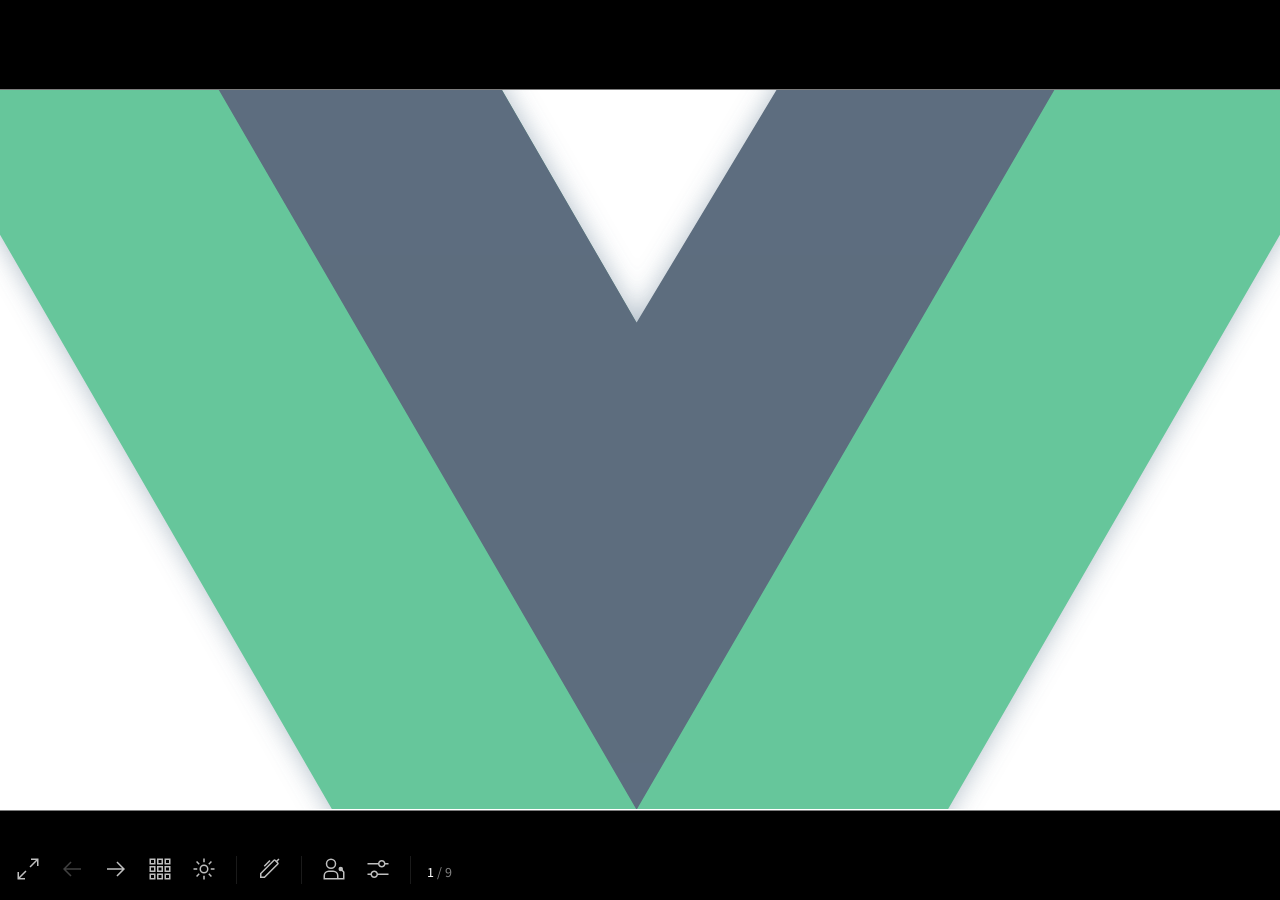
==== commit 0ec86c4d: "ganze Präsi repariert" ====
--- a/index.html
+++ b/index.html
@@ -13,7 +13,7 @@
     href="https://fonts.googleapis.com/css2?family=Source+Sans+Pro:ital,wght@0,200;0,400;0,600;1,400;1,600&display=swap"
     rel="stylesheet">
 <link rel="stylesheet" href="https://fonts.googleapis.com/css2?family=Source+Sans+Pro:wght@200;400;600&family=IBM+Plex+Serif:wght@200;400;600&family=IBM+Plex+Mono:wght@200;400;600&display=swap" type="text/css">
-  <script type="module" crossorigin src="/assets/index-B4G7HDnw.js"></script>
+  <script type="module" crossorigin src="/assets/index-DY7a6ftp.js"></script>
   <link rel="modulepreload" crossorigin href="/assets/modules/vue-hAQxPKLI.js">
   <link rel="modulepreload" crossorigin href="/assets/modules/shiki-iM7f4_U5.js">
   <link rel="stylesheet" crossorigin href="/assets/modules/shiki-BPvBenZD.css">
